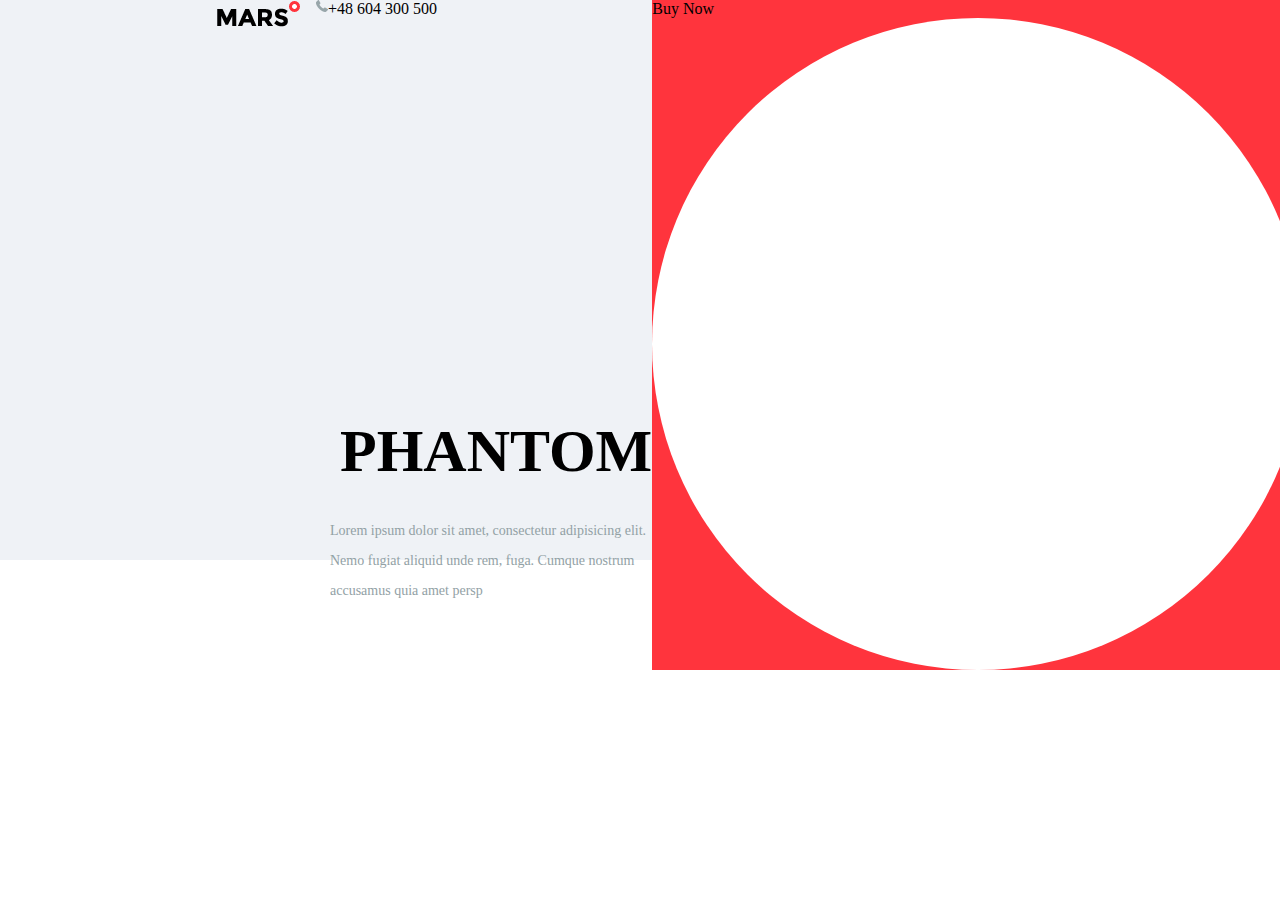
==== 3/index.html @ 3e10619b "sss" ====
<!DOCTYPE html>
<html lang="en">
<head>
    <meta charset="UTF-8">
    <title>Document</title>
    <link rel="stylesheet" href="style.css">
</head>
<body>
    <header>
         <section class="left">
       <div class="logo-info">
          <div class="logo">
           <img src="img/logo.png" alt="logo">
           </div>
           <div class="info">
               <img src="img/phone.png" alt="phone">
               <p>+48 604 300 500</p>
           </div>
           
       </div> 
       
       
       <h2>Phantom</h2>
        <p class="info-p">Lorem ipsum dolor sit amet, consectetur adipisicing elit. Nemo fugiat aliquid unde rem, fuga. Cumque nostrum accusamus quia amet persp</p>
        
       
       
      </section>
         
          <section class="right">
         <div class="buy-info">
          <p>Buy Now</p>
          <div class="circle"></div>
      </div>
        
        </section>
    </header>
    
</body>
</html>
---- 3/style.css ----
*{
    padding: 0;
    margin: 0;
    box-sizing: border-box;
}
header{
    display: flex;
  
}

.logo{
  display: block;  
}

.logo-info{
    display: flex;
    justify-content: space-between;
    width: 220px;
    
    margin-left: 217px;
    margin-right: 70px;
    
}

.info{
    display: flex;
   
    
}
.info img{
    width: 12px;
    height: 12px;
    display: block;
    
}


.left{
    
    height: 100%;
    flex-basis: 65%;
    background-color: #eff2f6;
}
.left h2{
    
margin-top: 405px;
    margin-left: 340px;
color: #000000;
font-family: Montserrat;
font-size: 60px;
font-weight: 700;
line-height: 30px;
text-transform: uppercase;
}
.info-p{
    color: #92a1a5;
    
font-family: Montserrat;
font-size: 14px;
font-weight: 400;
line-height: 30px;
    margin-left: 330px;
    margin-top: 50px;
    max-width: 392px;
max-height: 44px;
    
    
}

.right{
    
    flex-basis:35%;
    background-color: #ff343d;
    height: 100%;
}
.circle{
    width: 652px;
height: 652px;
background-color: #ffffff;
    border-radius: 50%;
    
}
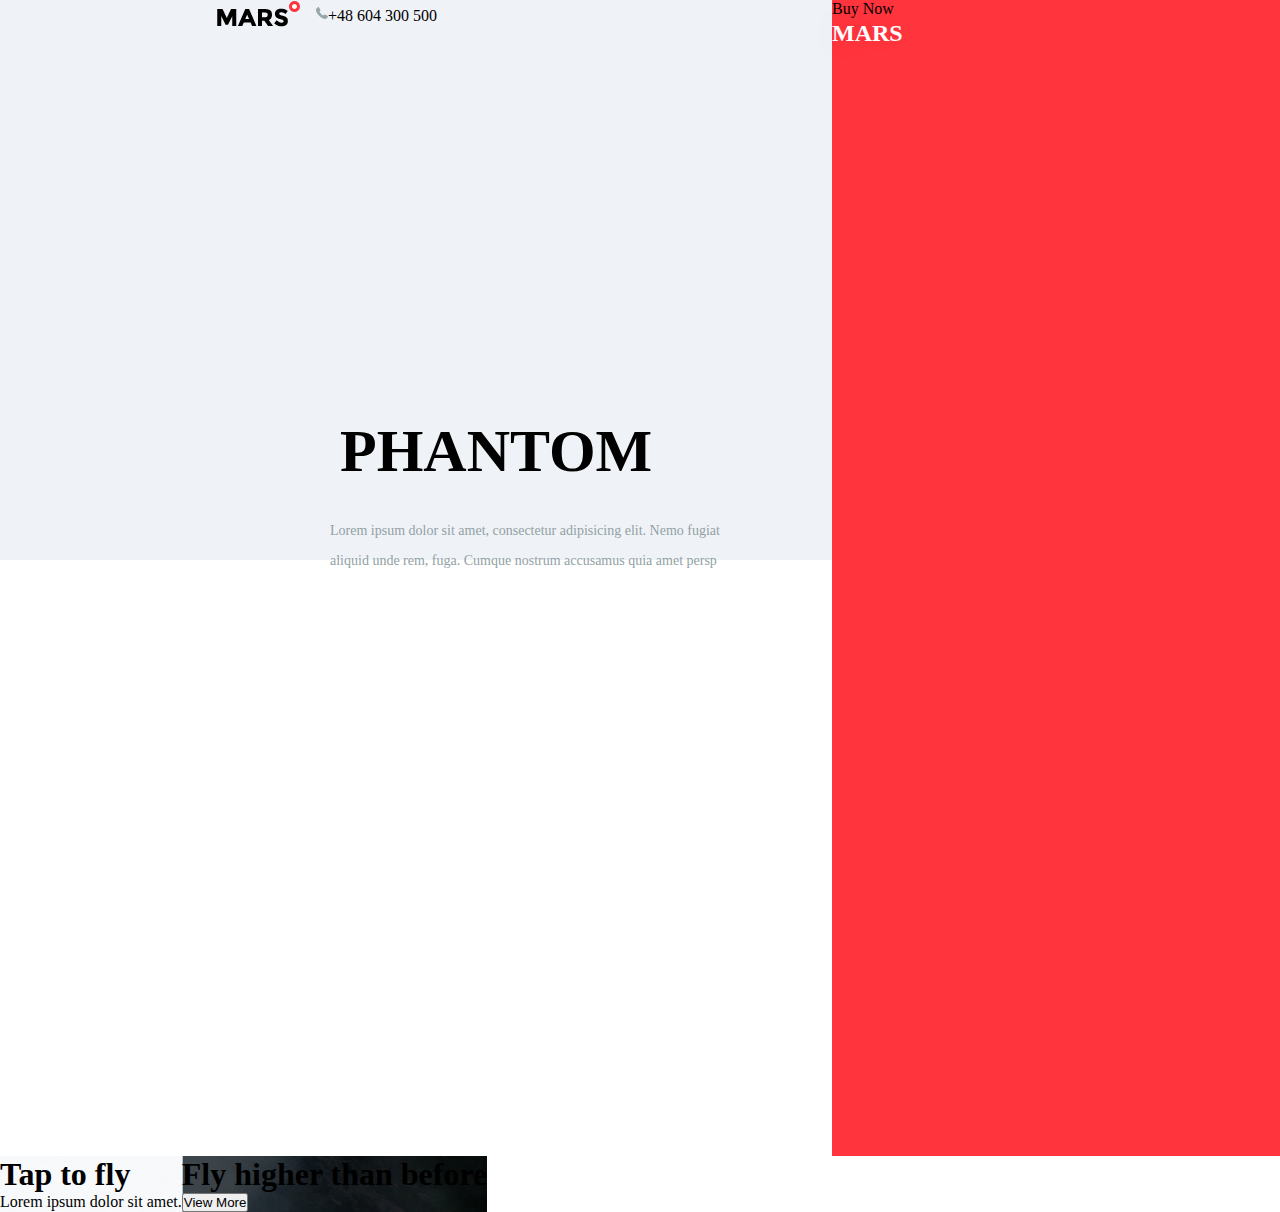
==== commit 90521cdb: "zmiana" ====
--- a/3/index.html
+++ b/3/index.html
@@ -30,11 +30,35 @@
           <section class="right">
          <div class="buy-info">
           <p>Buy Now</p>
-          <div class="circle"></div>
+          
+          
+          <div class="mars">
+              <p>Mars</p>
+          </div>
+         
       </div>
         
         </section>
     </header>
+    <section class="fly">
+        
+        <div class="flyboxes">
+            <div class="fly1">
+                <h1>Tap to fly</h1>
+                <p>Lorem ipsum dolor sit amet.</p>
+                
+                
+            </div>
+             <div class="fly2">
+                <h1>Fly higher than before</h1>
+               <button class="btn">View More</button>
+                
+                </div>
+        </div>
+        
+        
+        
+    </section>
     
 </body>
 </html>--- a/3/style.css
+++ b/3/style.css
@@ -16,7 +16,7 @@
     display: flex;
     justify-content: space-between;
     width: 220px;
-    
+    align-items: center;
     margin-left: 217px;
     margin-right: 70px;
     
@@ -74,10 +74,33 @@
     height: 100%;
 }
 .circle{
-    width: 652px;
-height: 652px;
-background-color: #ffffff;
-    border-radius: 50%;
+
     
 }
 
+.mars{
+    width: 282px;
+height: 1138px;
+text-shadow: 0 0 55px rgba(0, 1, 1, 0.15);
+color: #ffffff;
+font-family: Montserrat;
+font-size: 24px;
+font-weight: 700;
+line-height: 30px;
+text-transform: uppercase;
+}
+
+.flyboxes{
+    display: flex;
+}
+.fly1{
+        background: url(img/photo.png);
+
+    max-width: 614px;
+max-height: 614px;
+}
+.fly2{
+    background: url(img/photo2.png);
+   max-width: 1385px;
+max-height: 614px;
+}
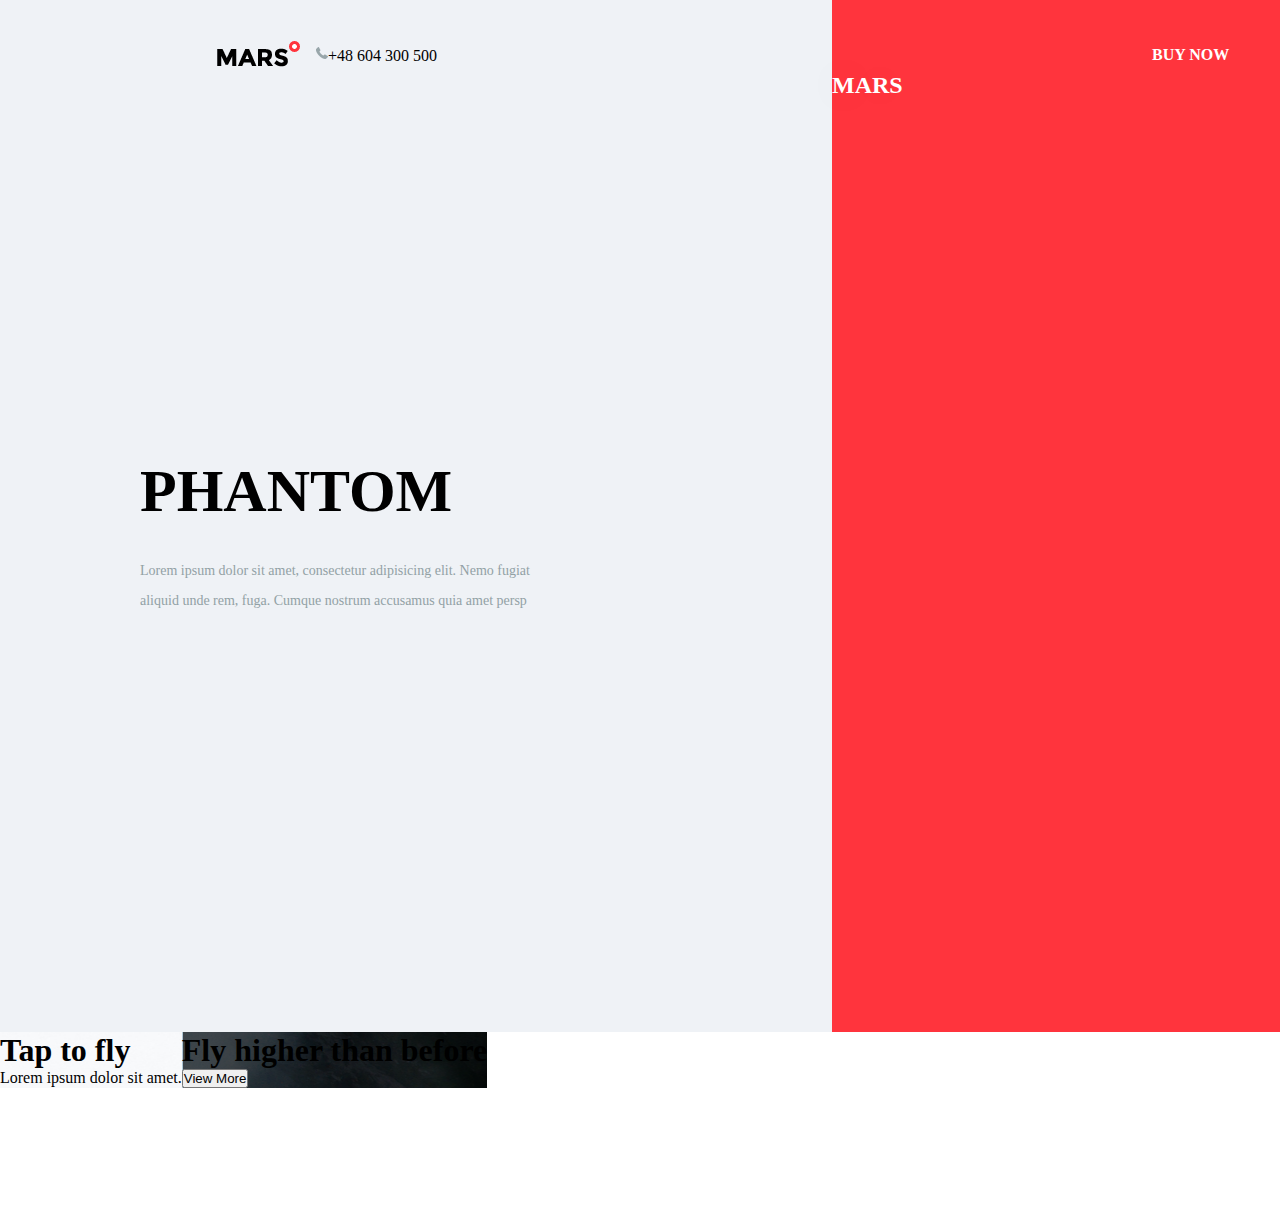
==== commit cf289e81: "p" ====
--- a/3/index.html
+++ b/3/index.html
@@ -30,13 +30,13 @@
           <section class="right">
          <div class="buy-info">
           <p>Buy Now</p>
-          
+           </div>
           
           <div class="mars">
               <p>Mars</p>
           </div>
          
-      </div>
+     
         
         </section>
     </header>
--- a/3/style.css
+++ b/3/style.css
@@ -13,13 +13,13 @@
 }
 
 .logo-info{
+    
     display: flex;
     justify-content: space-between;
     width: 220px;
     align-items: center;
-    margin-left: 217px;
-    margin-right: 70px;
     
+    margin: 40px 70px 0 217px;
 }
 
 .info{
@@ -36,15 +36,15 @@
 
 
 .left{
-    
-    height: 100%;
+    max-width: 1240px;
+    max-height: 1032px;
     flex-basis: 65%;
     background-color: #eff2f6;
 }
 .left h2{
     
 margin-top: 405px;
-    margin-left: 340px;
+    margin-left: 140px;
 color: #000000;
 font-family: Montserrat;
 font-size: 60px;
@@ -59,7 +59,7 @@
 font-size: 14px;
 font-weight: 400;
 line-height: 30px;
-    margin-left: 330px;
+    margin-left: 140px;
     margin-top: 50px;
     max-width: 392px;
 max-height: 44px;
@@ -71,7 +71,23 @@
     
     flex-basis:35%;
     background-color: #ff343d;
-    height: 100%;
+    max-height: 1032px;
+}
+
+.buy-info{
+    margin-top: 40px;
+    max-width: 370px;
+    margin-left: 320px;
+    
+    
+}
+.buy-info p{
+    color: #ffffff;
+font-family: Montserrat;
+font-size: 16px;
+font-weight: 700;
+line-height: 30px;
+text-transform: uppercase;
 }
 .circle{
 
@@ -89,9 +105,12 @@
 line-height: 30px;
 text-transform: uppercase;
 }
-
+.fly{
+    
+}
 .flyboxes{
     display: flex;
+    max-height: 614px;
 }
 .fly1{
         background: url(img/photo.png);
